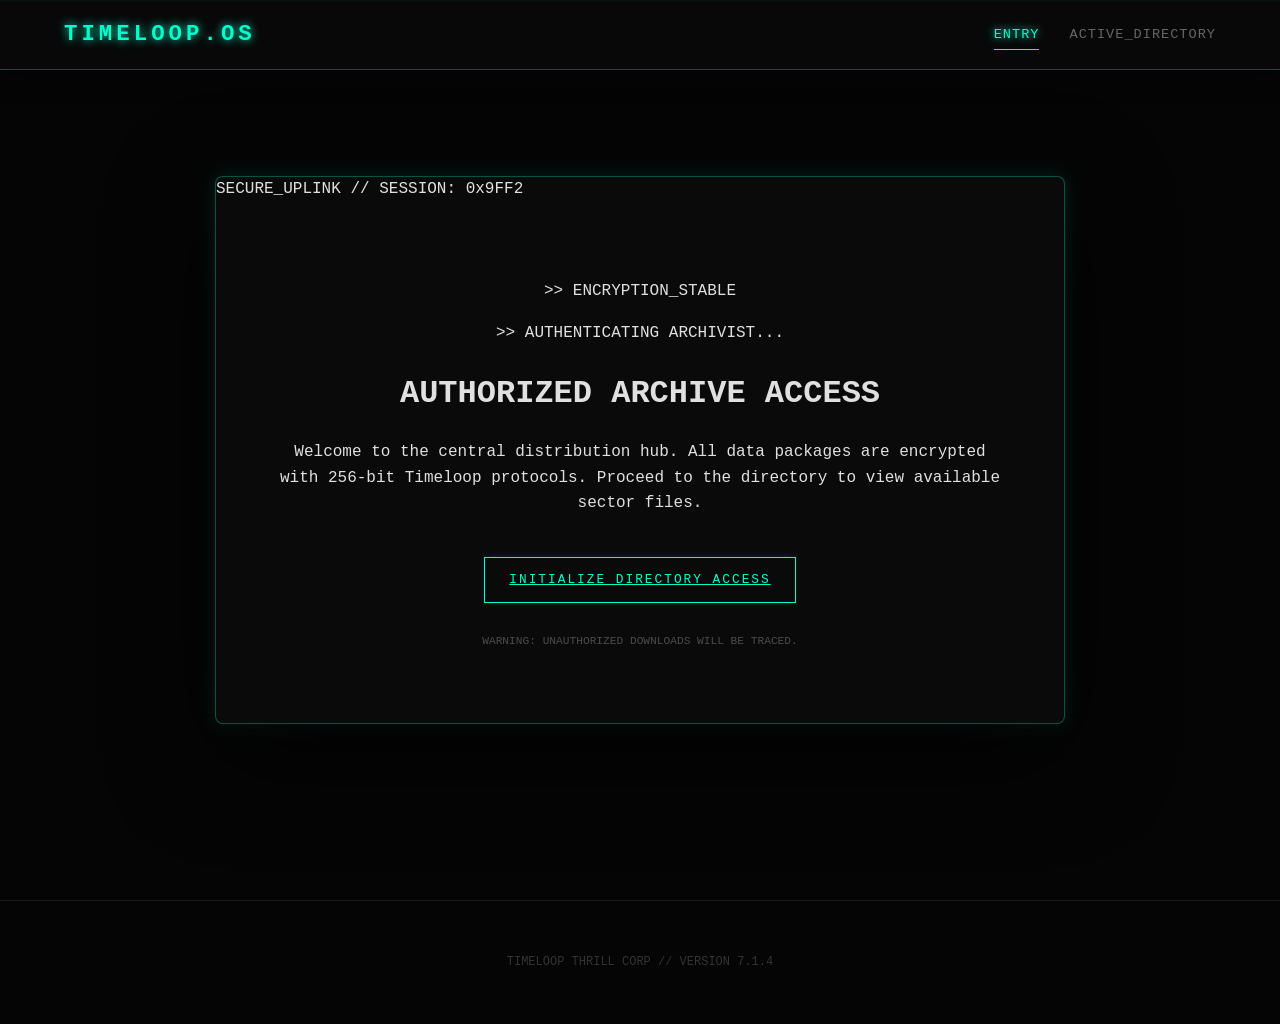
==== index.html @ edef957b "Update index.html" ====
<!DOCTYPE html>
<html lang="en">
<head>
  <meta charset="UTF-8">
  <meta name="viewport" content="width=device-width, initial-scale=1.0">
  <title>TIMELOOP // OS_INIT</title>
  <link rel="stylesheet" href="style.css">
  <link rel="icon" type="image/png" href="favicon.png">
</head>
<body>

  <header class="sys-header">
    <div class="sys-logo">TIMELOOP.OS</div>
    <nav class="sys-nav">
      <a href="index.html" class="nav-link active">Entry</a>
      <a href="store.html" class="nav-link">Active_Directory</a>
    </nav>
  </header>

  <main class="os-container">
    <div class="os-terminal-window">
      <div class="os-term-header">
        <span class="os-term-dot red"></span>
        <span class="os-term-dot yellow"></span>
        <span class="os-term-dot green"></span>
        <span class="os-term-title">SECURE_UPLINK // SESSION: 0x9FF2</span>
      </div>
      <div class="os-term-body">
        <p class="term-log green">>> ENCRYPTION_STABLE</p>
        <p class="term-log">>> AUTHENTICATING ARCHIVIST...</p>
        
        <h1 class="term-main-title">AUTHORIZED ARCHIVE ACCESS</h1>
        <p class="term-desc">Welcome to the central distribution hub. All data packages are encrypted with 256-bit Timeloop protocols. Proceed to the directory to view available sector files.</p>
        
        <div class="term-action-area">
          <a href="store.html" class="sys-btn">Initialize Directory Access</a>
        </div>
        
        <p class="term-log" style="margin-top: 30px; opacity: 0.3; font-size: 0.7rem;">
            WARNING: UNAUTHORIZED DOWNLOADS WILL BE TRACED.
        </p>
      </div>
    </div>
  </main>

  <footer class="sys-footer">
    <p>TIMELOOP THRILL CORP // VERSION 7.1.4</p>
  </footer>

</body>
</html>
---- style.css ----
/* =========================================
   TIMELOOP THRILL OS - GLOBAL DESIGN SYSTEM
   ========================================= */

:root {
  /* System Colors */
  --neon-cyan: #00ffcc;
  --cyan-dim: rgba(0, 255, 204, 0.3);
  --cyan-glow: rgba(0, 255, 204, 0.15);
  
  /* Interface Colors */
  --bg-dark: #050505;
  --bg-panel: #0a0a0a;
  --bg-hex: url('[data-uri]');

  /* Typography */
  --font-stack: 'SF Mono', 'Fira Code', 'Courier New', monospace;
  --text-main: #e0e0e0;
  --text-muted: #666;

  /* UI Animation */
  --ease: cubic-bezier(0.23, 1, 0.32, 1);
  --transition: all 0.4s var(--ease);
}

/* Base Terminal Overrides */
*, *::before, *::after { box-sizing: border-box; }
html { scroll-behavior: smooth; font-size: 16px; }

body {
  background-color: var(--bg-dark);
  background-image: var(--bg-hex);
  color: var(--text-main);
  font-family: var(--font-stack);
  margin: 0;
  padding: 0;
  line-height: 1.6;
  overflow-x: hidden;
  -webkit-font-smoothing: antialiased;
}

/* Global Animations */
@keyframes flicker {
  0% { opacity: 0.95; }
  50% { opacity: 1; }
  100% { opacity: 0.98; }
}

@keyframes scanline {
  0% { transform: translateY(0); }
  100% { transform: translateY(100vh); }
}

/* Main Terminal Scanline Overlay */
body::after {
  content: "";
  position: fixed;
  top: 0; left: 0; width: 100%; height: 2px;
  background: rgba(0, 255, 204, 0.03);
  animation: scanline 8s linear infinite;
  pointer-events: none;
  z-index: 1000;
}

/* System Header (Global Nav) */
.sys-header {
  position: fixed;
  top: 0; width: 100%; height: 70px;
  background: rgba(10, 10, 10, 0.85);
  backdrop-filter: blur(10px); /* Glassmorphism */
  border-bottom: 1px solid var(--cyan-dim);
  display: flex; align-items: center; justify-content: space-between;
  padding: 0 5%;
  z-index: 100;
  box-shadow: 0 5px 20px rgba(0,0,0,0.5);
}

.sys-logo {
  font-size: 1.4rem;
  font-weight: bold;
  letter-spacing: 4px;
  color: var(--neon-cyan);
  text-shadow: 0 0 10px var(--neon-cyan);
  text-transform: uppercase;
}

.sys-nav {
  display: flex; gap: 30px;
}

.nav-link {
  text-decoration: none;
  color: var(--text-muted);
  font-size: 0.85rem;
  text-transform: uppercase;
  transition: var(--transition);
  position: relative;
  letter-spacing: 1px;
}

.nav-link:hover, .nav-link.active {
  color: var(--neon-cyan);
  text-shadow: 0 0 8px var(--neon-cyan);
}

.nav-link.active::after {
  content: ""; position: absolute;
  bottom: -5px; left: 0; width: 100%; height: 1px;
  background: var(--neon-cyan);
}

/* UI Elements & Controls */
.sys-btn {
  background: transparent;
  border: 1px solid var(--neon-cyan);
  color: var(--neon-cyan);
  padding: 12px 24px;
  font-family: var(--font-stack);
  text-transform: uppercase;
  font-size: 0.8rem;
  letter-spacing: 2px;
  cursor: pointer;
  transition: var(--transition);
  box-shadow: 0 0 5px var(--cyan-glow);
}

.sys-btn:hover {
  background: var(--neon-cyan);
  color: #000;
  box-shadow: 0 0 20px var(--neon-cyan);
}

/* Footer (System Status) */
.sys-footer {
  width: 100%;
  padding: 40px 5%;
  text-align: center;
  border-top: 1px solid #1a1a1a;
  color: #333;
  font-size: 0.75rem;
  margin-top: auto;
}
/* Center the Terminal on the Landing Page */
.os-container {
    display: flex;
    align-items: center;      /* Vertical Center */
    justify-content: center;   /* Horizontal Center */
    min-height: 100vh;        /* Full viewport height */
    padding: 20px;
    box-sizing: border-box;
}

/* Ensure the terminal window doesn't look too stretched */
.os-terminal-window {
    width: 100%;
    max-width: 850px;         /* Perfect "readable" width */
    margin: 0 auto;           /* Safety center */
    background: var(--bg-panel);
    border: 1px solid var(--cyan-dim);
    border-radius: 8px;
    overflow: hidden;
    box-shadow: 0 30px 100px rgba(0,0,0,0.8), 0 0 20px var(--cyan-glow);
    animation: flicker 0.15s infinite ease-out alternate;
}

/* Adjust the internal padding for a "Premium" feel */
.os-term-body {
    padding: 60px;            /* More breathing room inside the window */
    text-align: center;       /* Centers the text inside the terminal */
}

.term-action-area {
    margin-top: 40px;
    display: flex;
    justify-content: center;
}
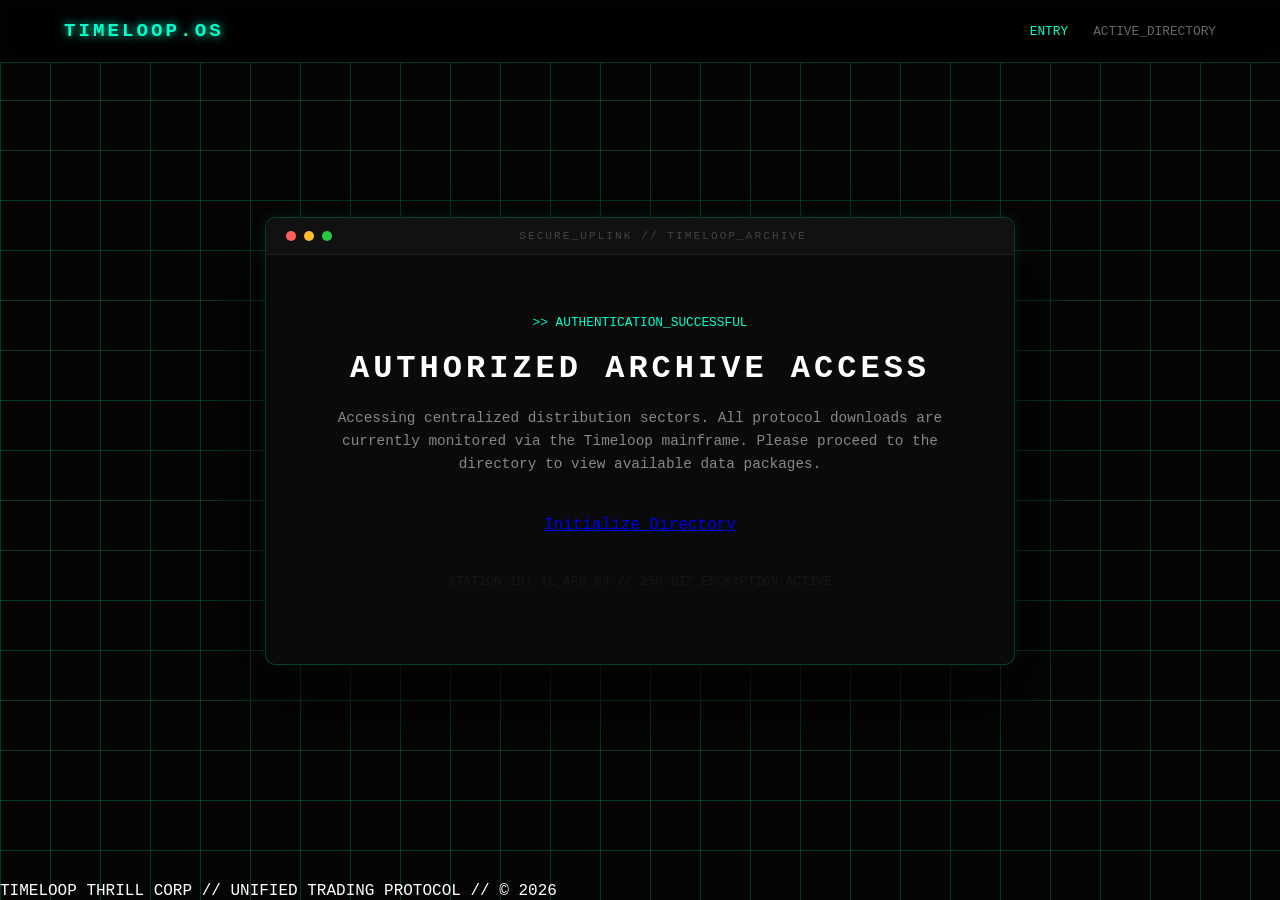
==== commit 463022dc: "Update index.html" ====
--- a/index.html
+++ b/index.html
@@ -1,51 +1,60 @@
 <!DOCTYPE html>
 <html lang="en">
 <head>
-  <meta charset="UTF-8">
-  <meta name="viewport" content="width=device-width, initial-scale=1.0">
-  <title>TIMELOOP // OS_INIT</title>
-  <link rel="stylesheet" href="style.css">
-  <link rel="icon" type="image/png" href="favicon.png">
+    <meta charset="UTF-8">
+    <meta name="viewport" content="width=device-width, initial-scale=1.0">
+    <title>TIMELOOP // OS_INIT</title>
+    <link rel="stylesheet" href="style.css">
+    <link rel="icon" type="image/png" href="favicon.png">
 </head>
 <body>
 
-  <header class="sys-header">
-    <div class="sys-logo">TIMELOOP.OS</div>
-    <nav class="sys-nav">
-      <a href="index.html" class="nav-link active">Entry</a>
-      <a href="store.html" class="nav-link">Active_Directory</a>
-    </nav>
-  </header>
+    <header class="sys-header">
+        <div class="sys-logo">TIMELOOP.OS</div>
+        <nav class="sys-nav">
+            <a href="index.html" class="nav-link active">Entry</a>
+            <a href="store.html" class="nav-link">Active_Directory</a>
+        </nav>
+    </header>
 
-  <main class="os-container">
-    <div class="os-terminal-window">
-      <div class="os-term-header">
-        <span class="os-term-dot red"></span>
-        <span class="os-term-dot yellow"></span>
-        <span class="os-term-dot green"></span>
-        <span class="os-term-title">SECURE_UPLINK // SESSION: 0x9FF2</span>
-      </div>
-      <div class="os-term-body">
-        <p class="term-log green">>> ENCRYPTION_STABLE</p>
-        <p class="term-log">>> AUTHENTICATING ARCHIVIST...</p>
-        
-        <h1 class="term-main-title">AUTHORIZED ARCHIVE ACCESS</h1>
-        <p class="term-desc">Welcome to the central distribution hub. All data packages are encrypted with 256-bit Timeloop protocols. Proceed to the directory to view available sector files.</p>
-        
-        <div class="term-action-area">
-          <a href="store.html" class="sys-btn">Initialize Directory Access</a>
+    <main class="os-container">
+        <div class="os-terminal-window">
+            
+            <div class="os-term-header">
+                <div class="dots">
+                    <div class="dot red"></div>
+                    <div class="dot yellow"></div>
+                    <div class="dot green"></div>
+                </div>
+                <div class="os-term-title">SECURE_UPLINK // TIMELOOP_ARCHIVE</div>
+            </div>
+
+            <div class="os-term-body">
+                <p class="term-log cyan">>> AUTHENTICATION_SUCCESSFUL</p>
+                
+                <h1 class="term-main-title">AUTHORIZED ARCHIVE ACCESS</h1>
+                
+                <p class="term-desc">
+                    Accessing centralized distribution sectors. All protocol downloads 
+                    are currently monitored via the Timeloop mainframe. 
+                    Please proceed to the directory to view available data packages.
+                </p>
+
+                <div class="term-action-area">
+                    <a href="store.html" class="sys-btn">Initialize Directory</a>
+                </div>
+
+                <p class="term-log" style="margin-top: 40px; opacity: 0.2;">
+                    STATION_ID: TL_ARC_09 // 256-BIT_ENCRYPTION_ACTIVE
+                </p>
+            </div>
+
         </div>
-        
-        <p class="term-log" style="margin-top: 30px; opacity: 0.3; font-size: 0.7rem;">
-            WARNING: UNAUTHORIZED DOWNLOADS WILL BE TRACED.
-        </p>
-      </div>
-    </div>
-  </main>
+    </main>
 
-  <footer class="sys-footer">
-    <p>TIMELOOP THRILL CORP // VERSION 7.1.4</p>
-  </footer>
+    <footer class="sys-footer">
+        TIMELOOP THRILL CORP // UNIFIED TRADING PROTOCOL // © 2026
+    </footer>
 
 </body>
 </html>
--- a/style.css
+++ b/style.css
@@ -1,176 +1,156 @@
 /* =========================================
-   TIMELOOP THRILL OS - GLOBAL DESIGN SYSTEM
+   TIMELOOP THRILL - SYSTEM CORE CSS
    ========================================= */
 
 :root {
-  /* System Colors */
-  --neon-cyan: #00ffcc;
-  --cyan-dim: rgba(0, 255, 204, 0.3);
-  --cyan-glow: rgba(0, 255, 204, 0.15);
-  
-  /* Interface Colors */
-  --bg-dark: #050505;
-  --bg-panel: #0a0a0a;
-  --bg-hex: url('[data-uri]');
-
-  /* Typography */
-  --font-stack: 'SF Mono', 'Fira Code', 'Courier New', monospace;
-  --text-main: #e0e0e0;
-  --text-muted: #666;
-
-  /* UI Animation */
-  --ease: cubic-bezier(0.23, 1, 0.32, 1);
-  --transition: all 0.4s var(--ease);
+    --neon-cyan: #00ffcc;
+    --cyan-dim: rgba(0, 255, 204, 0.2);
+    --bg-dark: #050505;
+    --bg-panel: #0a0a0a;
+    --font-main: 'SF Mono', 'Fira Code', 'Courier New', monospace;
+    --transition: all 0.3s ease;
 }
 
-/* Base Terminal Overrides */
-*, *::before, *::after { box-sizing: border-box; }
-html { scroll-behavior: smooth; font-size: 16px; }
+* {
+    box-sizing: border-box;
+    margin: 0;
+    padding: 0;
+}
 
 body {
-  background-color: var(--bg-dark);
-  background-image: var(--bg-hex);
-  color: var(--text-main);
-  font-family: var(--font-stack);
-  margin: 0;
-  padding: 0;
-  line-height: 1.6;
-  overflow-x: hidden;
-  -webkit-font-smoothing: antialiased;
+    background-color: var(--bg-dark);
+    /* Subtle Grid Background */
+    background-image: 
+        linear-gradient(var(--cyan-dim) 1px, transparent 1px),
+        linear-gradient(90deg, var(--cyan-dim) 1px, transparent 1px);
+    background-size: 50px 50px;
+    color: #ffffff;
+    font-family: var(--font-main);
+    min-height: 100vh;
+    display: flex;
+    flex-direction: column;
+    overflow-x: hidden;
 }
 
-/* Global Animations */
-@keyframes flicker {
-  0% { opacity: 0.95; }
-  50% { opacity: 1; }
-  100% { opacity: 0.98; }
-}
-
-@keyframes scanline {
-  0% { transform: translateY(0); }
-  100% { transform: translateY(100vh); }
-}
-
-/* Main Terminal Scanline Overlay */
-body::after {
-  content: "";
-  position: fixed;
-  top: 0; left: 0; width: 100%; height: 2px;
-  background: rgba(0, 255, 204, 0.03);
-  animation: scanline 8s linear infinite;
-  pointer-events: none;
-  z-index: 1000;
-}
-
-/* System Header (Global Nav) */
+/* --- HEADER --- */
 .sys-header {
-  position: fixed;
-  top: 0; width: 100%; height: 70px;
-  background: rgba(10, 10, 10, 0.85);
-  backdrop-filter: blur(10px); /* Glassmorphism */
-  border-bottom: 1px solid var(--cyan-dim);
-  display: flex; align-items: center; justify-content: space-between;
-  padding: 0 5%;
-  z-index: 100;
-  box-shadow: 0 5px 20px rgba(0,0,0,0.5);
+    width: 100%;
+    padding: 20px 5%;
+    display: flex;
+    justify-content: space-between;
+    align-items: center;
+    background: rgba(0, 0, 0, 0.8);
+    backdrop-filter: blur(10px);
+    border-bottom: 1px solid var(--cyan-dim);
+    position: fixed;
+    top: 0;
+    z-index: 100;
 }
 
 .sys-logo {
-  font-size: 1.4rem;
-  font-weight: bold;
-  letter-spacing: 4px;
-  color: var(--neon-cyan);
-  text-shadow: 0 0 10px var(--neon-cyan);
-  text-transform: uppercase;
+    font-size: 1.2rem;
+    font-weight: bold;
+    letter-spacing: 3px;
+    color: var(--neon-cyan);
+    text-shadow: 0 0 10px var(--neon-cyan);
 }
 
 .sys-nav {
-  display: flex; gap: 30px;
+    display: flex;
+    gap: 25px;
 }
 
 .nav-link {
-  text-decoration: none;
-  color: var(--text-muted);
-  font-size: 0.85rem;
-  text-transform: uppercase;
-  transition: var(--transition);
-  position: relative;
-  letter-spacing: 1px;
+    text-decoration: none;
+    color: #666;
+    font-size: 0.8rem;
+    text-transform: uppercase;
+    transition: var(--transition);
 }
 
 .nav-link:hover, .nav-link.active {
-  color: var(--neon-cyan);
-  text-shadow: 0 0 8px var(--neon-cyan);
+    color: var(--neon-cyan);
 }
 
-.nav-link.active::after {
-  content: ""; position: absolute;
-  bottom: -5px; left: 0; width: 100%; height: 1px;
-  background: var(--neon-cyan);
+/* --- THE CENTERING ENGINE --- */
+.os-container {
+    flex: 1; /* Spans the space between header and footer */
+    display: flex;
+    align-items: center;      /* Vertically Center */
+    justify-content: center;   /* Horizontally Center */
+    padding: 100px 20px;       /* Padding to avoid header/footer overlap */
 }
 
-/* UI Elements & Controls */
-.sys-btn {
-  background: transparent;
-  border: 1px solid var(--neon-cyan);
-  color: var(--neon-cyan);
-  padding: 12px 24px;
-  font-family: var(--font-stack);
-  text-transform: uppercase;
-  font-size: 0.8rem;
-  letter-spacing: 2px;
-  cursor: pointer;
-  transition: var(--transition);
-  box-shadow: 0 0 5px var(--cyan-glow);
+/* --- TERMINAL WINDOW --- */
+.os-terminal-window {
+    width: 100%;
+    max-width: 750px;
+    background: var(--bg-panel);
+    border: 1px solid var(--cyan-dim);
+    border-radius: 10px;
+    overflow: hidden;
+    box-shadow: 0 30px 80px rgba(0, 0, 0, 0.9), 0 0 15px rgba(0, 255, 204, 0.1);
+    text-align: center; /* Centers all text content */
 }
 
-.sys-btn:hover {
-  background: var(--neon-cyan);
-  color: #000;
-  box-shadow: 0 0 20px var(--neon-cyan);
+.os-term-header {
+    background: #111;
+    padding: 12px 20px;
+    display: flex;
+    align-items: center;
+    border-bottom: 1px solid #222;
 }
 
-/* Footer (System Status) */
-.sys-footer {
-  width: 100%;
-  padding: 40px 5%;
-  text-align: center;
-  border-top: 1px solid #1a1a1a;
-  color: #333;
-  font-size: 0.75rem;
-  margin-top: auto;
-}
-/* Center the Terminal on the Landing Page */
-.os-container {
+.dots {
     display: flex;
-    align-items: center;      /* Vertical Center */
-    justify-content: center;   /* Horizontal Center */
-    min-height: 100vh;        /* Full viewport height */
-    padding: 20px;
-    box-sizing: border-box;
+    gap: 8px;
 }
 
-/* Ensure the terminal window doesn't look too stretched */
-.os-terminal-window {
-    width: 100%;
-    max-width: 850px;         /* Perfect "readable" width */
-    margin: 0 auto;           /* Safety center */
-    background: var(--bg-panel);
-    border: 1px solid var(--cyan-dim);
-    border-radius: 8px;
-    overflow: hidden;
-    box-shadow: 0 30px 100px rgba(0,0,0,0.8), 0 0 20px var(--cyan-glow);
-    animation: flicker 0.15s infinite ease-out alternate;
+.dot {
+    width: 10px;
+    height: 10px;
+    border-radius: 50%;
 }
 
-/* Adjust the internal padding for a "Premium" feel */
-.os-term-body {
-    padding: 60px;            /* More breathing room inside the window */
-    text-align: center;       /* Centers the text inside the terminal */
+.red { background: #ff5f57; }
+.yellow { background: #febc2e; }
+.green { background: #28c840; }
+
+.os-term-title {
+    flex: 1;
+    font-size: 0.7rem;
+    color: #444;
+    text-transform: uppercase;
+    letter-spacing: 2px;
 }
 
-.term-action-area {
-    margin-top: 40px;
-    display: flex;
-    justify-content: center;
+.os-term-body {
+    padding: 60px 40px;
 }
+
+.term-log {
+    font-size: 0.8rem;
+    color: #444;
+    margin-bottom: 15px;
+}
+
+.term-log.cyan {
+    color: var(--neon-cyan);
+}
+
+.term-main-title {
+    font-size: 2rem;
+    letter-spacing: 4px;
+    margin: 20px 0;
+    text-transform: uppercase;
+}
+
+.term-desc {
+    color: #888;
+    line-height: 1.6;
+    margin-bottom: 40px;
+    font-size: 0.9rem;
+}
+
+/* --- ACTION BUTTON --- */
+.sys-btn
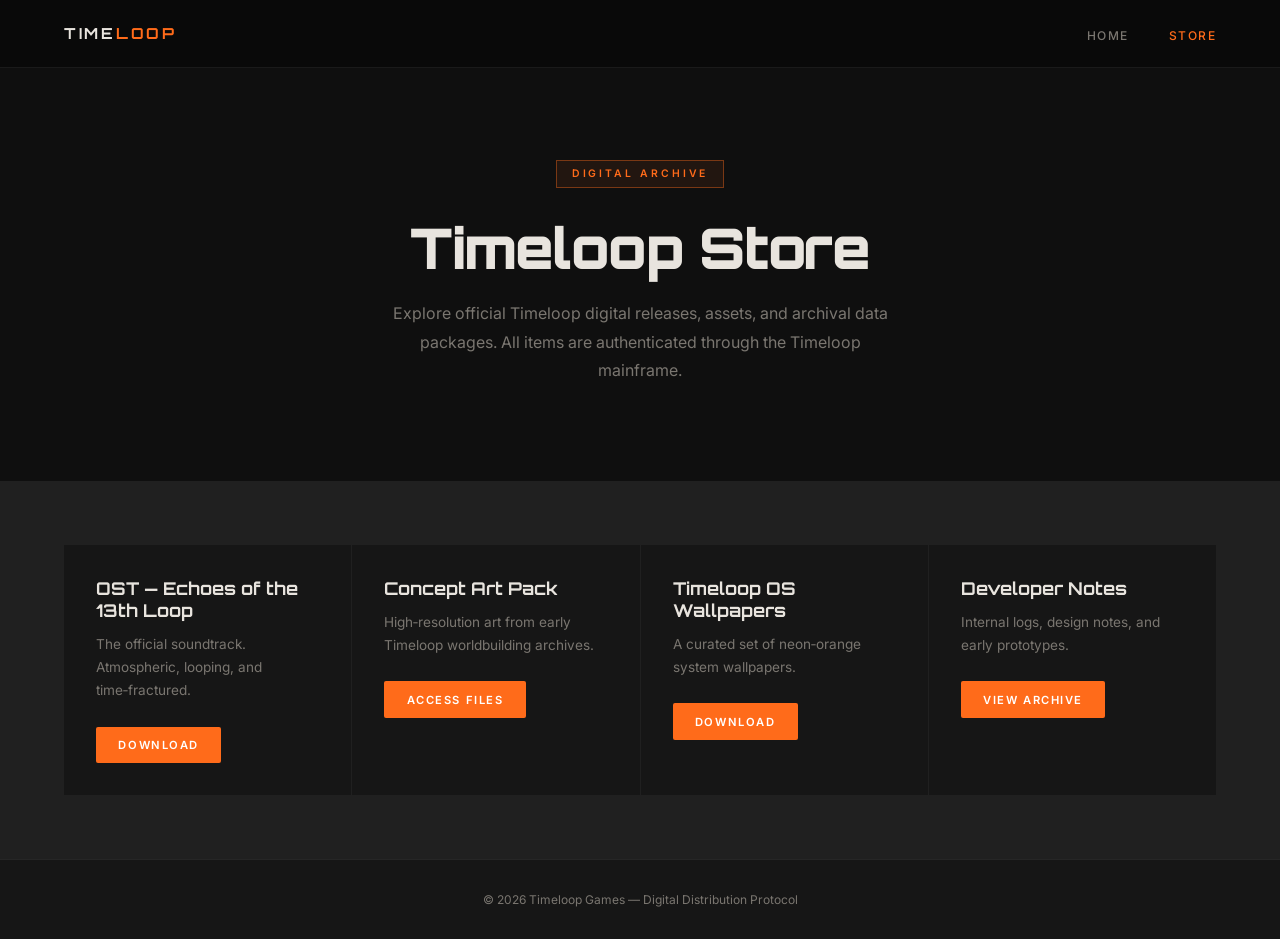
==== commit b7b2a9d1: "Update index.html" ====
--- a/index.html
+++ b/index.html
@@ -1,60 +1,186 @@
 <!DOCTYPE html>
 <html lang="en">
 <head>
-    <meta charset="UTF-8">
-    <meta name="viewport" content="width=device-width, initial-scale=1.0">
-    <title>TIMELOOP // OS_INIT</title>
-    <link rel="stylesheet" href="style.css">
-    <link rel="icon" type="image/png" href="favicon.png">
+<meta charset="UTF-8">
+<meta name="viewport" content="width=device-width, initial-scale=1.0">
+<title>Timeloop Store | Digital Archive</title>
+
+<link rel="preconnect" href="https://fonts.googleapis.com">
+<link href="https://fonts.googleapis.com/css2?family=Orbitron:wght@400;700;900&family=Inter:wght@300;400;500;600&display=swap" rel="stylesheet">
+
+<style>
+  *, *::before, *::after { margin: 0; padding: 0; box-sizing: border-box; }
+
+  :root {
+    --bg: #0F0F0F;
+    --bg-2: #161616;
+    --bg-3: #1E1E1E;
+    --border: rgba(255,255,255,0.07);
+    --text: #E8E4DE;
+    --muted: #7A7670;
+    --orange: #FF6B1A;
+    --orange-g: rgba(255,107,26,0.08);
+  }
+
+  body {
+    font-family: 'Inter', sans-serif;
+    background: var(--bg);
+    color: var(--text);
+    overflow-x: hidden;
+  }
+
+  /* NAV */
+  nav {
+    position: fixed; top: 0; left: 0; right: 0;
+    height: 68px; padding: 0 4rem;
+    display: flex; align-items: center; justify-content: space-between;
+    background: rgba(10,10,10,0.88); backdrop-filter: blur(16px);
+    border-bottom: 1px solid var(--border);
+    z-index: 100;
+  }
+  .nav-logo {
+    font-family: 'Orbitron', sans-serif;
+    font-size: 0.95rem; font-weight: 700;
+    letter-spacing: 0.18em; text-decoration: none;
+    color: var(--text);
+  }
+  .nav-logo span { color: var(--orange); }
+  .nav-links { display: flex; gap: 2.5rem; list-style: none; }
+  .nav-links a {
+    font-size: 0.75rem; font-weight: 500;
+    letter-spacing: 0.12em; text-transform: uppercase;
+    color: var(--muted); text-decoration: none;
+    transition: color 0.2s;
+  }
+  .nav-links a:hover, .nav-links a.active { color: var(--orange); }
+
+  /* HEADER SECTION */
+  .store-hero {
+    padding: 10rem 4rem 6rem;
+    background: var(--bg);
+    text-align: center;
+  }
+  .store-eyebrow {
+    font-size: 0.65rem; font-weight: 600;
+    letter-spacing: 0.28em; text-transform: uppercase;
+    color: var(--orange);
+    display: inline-block;
+    padding: 0.4rem 0.9rem;
+    border: 1px solid rgba(255,107,26,0.4);
+    background: var(--orange-g);
+    margin-bottom: 1.5rem;
+  }
+  .store-title {
+    font-family: 'Orbitron', sans-serif;
+    font-size: clamp(2.2rem, 5vw, 3.5rem);
+    font-weight: 900;
+    letter-spacing: -0.02em;
+    margin-bottom: 1rem;
+  }
+  .store-sub {
+    font-size: 1rem; color: var(--muted);
+    max-width: 520px; margin: 0 auto;
+    line-height: 1.8;
+  }
+
+  /* STORE GRID */
+  .store-grid {
+    padding: 4rem;
+    display: grid;
+    grid-template-columns: repeat(auto-fit, minmax(260px, 1fr));
+    gap: 1px;
+    background: var(--border);
+  }
+  .store-item {
+    background: var(--bg-2);
+    padding: 2rem;
+    transition: background 0.25s;
+  }
+  .store-item:hover { background: var(--bg-3); }
+  .item-title {
+    font-family: 'Orbitron', sans-serif;
+    font-size: 1.1rem; font-weight: 700;
+    margin-bottom: 0.75rem;
+  }
+  .item-desc {
+    font-size: 0.85rem; color: var(--muted);
+    line-height: 1.7; margin-bottom: 1.5rem;
+  }
+  .item-btn {
+    display: inline-block;
+    padding: 0.7rem 1.4rem;
+    background: var(--orange);
+    color: #fff; text-decoration: none;
+    font-size: 0.7rem; font-weight: 600;
+    letter-spacing: 0.14em; text-transform: uppercase;
+    border-radius: 2px;
+    transition: background 0.2s;
+  }
+  .item-btn:hover { background: #D95710; }
+
+  /* FOOTER */
+  footer {
+    padding: 2rem 4rem;
+    text-align: center;
+    border-top: 1px solid var(--border);
+    background: var(--bg-2);
+    font-size: 0.75rem;
+    color: var(--muted);
+  }
+
+</style>
 </head>
+
 <body>
 
-    <header class="sys-header">
-        <div class="sys-logo">TIMELOOP.OS</div>
-        <nav class="sys-nav">
-            <a href="index.html" class="nav-link active">Entry</a>
-            <a href="store.html" class="nav-link">Active_Directory</a>
-        </nav>
-    </header>
+<nav>
+  <a href="index.html" class="nav-logo">TIME<span>LOOP</span></a>
+  <ul class="nav-links">
+    <li><a href="index.html">Home</a></li>
+    <li><a href="store.html" class="active">Store</a></li>
+  </ul>
+</nav>
 
-    <main class="os-container">
-        <div class="os-terminal-window">
-            
-            <div class="os-term-header">
-                <div class="dots">
-                    <div class="dot red"></div>
-                    <div class="dot yellow"></div>
-                    <div class="dot green"></div>
-                </div>
-                <div class="os-term-title">SECURE_UPLINK // TIMELOOP_ARCHIVE</div>
-            </div>
+<section class="store-hero">
+  <div class="store-eyebrow">Digital Archive</div>
+  <h1 class="store-title">Timeloop Store</h1>
+  <p class="store-sub">
+    Explore official Timeloop digital releases, assets, and archival data packages.
+    All items are authenticated through the Timeloop mainframe.
+  </p>
+</section>
 
-            <div class="os-term-body">
-                <p class="term-log cyan">>> AUTHENTICATION_SUCCESSFUL</p>
-                
-                <h1 class="term-main-title">AUTHORIZED ARCHIVE ACCESS</h1>
-                
-                <p class="term-desc">
-                    Accessing centralized distribution sectors. All protocol downloads 
-                    are currently monitored via the Timeloop mainframe. 
-                    Please proceed to the directory to view available data packages.
-                </p>
+<section class="store-grid">
 
-                <div class="term-action-area">
-                    <a href="store.html" class="sys-btn">Initialize Directory</a>
-                </div>
+  <div class="store-item">
+    <div class="item-title">OST — Echoes of the 13th Loop</div>
+    <p class="item-desc">The official soundtrack. Atmospheric, looping, and time‑fractured.</p>
+    <a href="#" class="item-btn">Download</a>
+  </div>
 
-                <p class="term-log" style="margin-top: 40px; opacity: 0.2;">
-                    STATION_ID: TL_ARC_09 // 256-BIT_ENCRYPTION_ACTIVE
-                </p>
-            </div>
+  <div class="store-item">
+    <div class="item-title">Concept Art Pack</div>
+    <p class="item-desc">High‑resolution art from early Timeloop worldbuilding archives.</p>
+    <a href="#" class="item-btn">Access Files</a>
+  </div>
 
-        </div>
-    </main>
+  <div class="store-item">
+    <div class="item-title">Timeloop OS Wallpapers</div>
+    <p class="item-desc">A curated set of neon‑orange system wallpapers.</p>
+    <a href="#" class="item-btn">Download</a>
+  </div>
 
-    <footer class="sys-footer">
-        TIMELOOP THRILL CORP // UNIFIED TRADING PROTOCOL // © 2026
-    </footer>
+  <div class="store-item">
+    <div class="item-title">Developer Notes</div>
+    <p class="item-desc">Internal logs, design notes, and early prototypes.</p>
+    <a href="#" class="item-btn">View Archive</a>
+  </div>
+
+</section>
+
+<footer>
+  © 2026 Timeloop Games — Digital Distribution Protocol
+</footer>
 
 </body>
 </html>
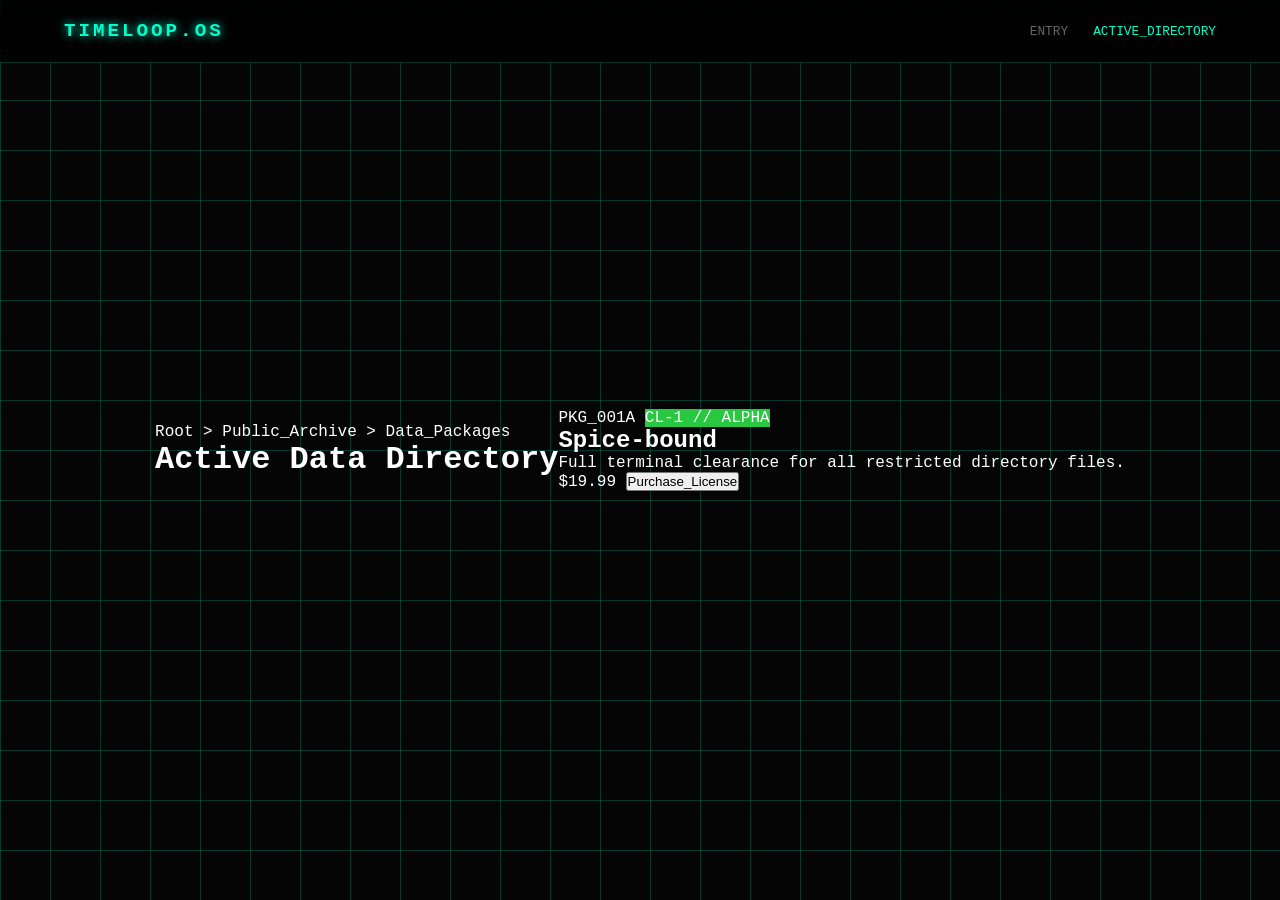
==== commit 851529b5: "Update index.html" ====
--- a/index.html
+++ b/index.html
@@ -1,186 +1,45 @@
 <!DOCTYPE html>
 <html lang="en">
 <head>
-<meta charset="UTF-8">
-<meta name="viewport" content="width=device-width, initial-scale=1.0">
-<title>Timeloop Store | Digital Archive</title>
-
-<link rel="preconnect" href="https://fonts.googleapis.com">
-<link href="https://fonts.googleapis.com/css2?family=Orbitron:wght@400;700;900&family=Inter:wght@300;400;500;600&display=swap" rel="stylesheet">
-
-<style>
-  *, *::before, *::after { margin: 0; padding: 0; box-sizing: border-box; }
-
-  :root {
-    --bg: #0F0F0F;
-    --bg-2: #161616;
-    --bg-3: #1E1E1E;
-    --border: rgba(255,255,255,0.07);
-    --text: #E8E4DE;
-    --muted: #7A7670;
-    --orange: #FF6B1A;
-    --orange-g: rgba(255,107,26,0.08);
-  }
-
-  body {
-    font-family: 'Inter', sans-serif;
-    background: var(--bg);
-    color: var(--text);
-    overflow-x: hidden;
-  }
-
-  /* NAV */
-  nav {
-    position: fixed; top: 0; left: 0; right: 0;
-    height: 68px; padding: 0 4rem;
-    display: flex; align-items: center; justify-content: space-between;
-    background: rgba(10,10,10,0.88); backdrop-filter: blur(16px);
-    border-bottom: 1px solid var(--border);
-    z-index: 100;
-  }
-  .nav-logo {
-    font-family: 'Orbitron', sans-serif;
-    font-size: 0.95rem; font-weight: 700;
-    letter-spacing: 0.18em; text-decoration: none;
-    color: var(--text);
-  }
-  .nav-logo span { color: var(--orange); }
-  .nav-links { display: flex; gap: 2.5rem; list-style: none; }
-  .nav-links a {
-    font-size: 0.75rem; font-weight: 500;
-    letter-spacing: 0.12em; text-transform: uppercase;
-    color: var(--muted); text-decoration: none;
-    transition: color 0.2s;
-  }
-  .nav-links a:hover, .nav-links a.active { color: var(--orange); }
-
-  /* HEADER SECTION */
-  .store-hero {
-    padding: 10rem 4rem 6rem;
-    background: var(--bg);
-    text-align: center;
-  }
-  .store-eyebrow {
-    font-size: 0.65rem; font-weight: 600;
-    letter-spacing: 0.28em; text-transform: uppercase;
-    color: var(--orange);
-    display: inline-block;
-    padding: 0.4rem 0.9rem;
-    border: 1px solid rgba(255,107,26,0.4);
-    background: var(--orange-g);
-    margin-bottom: 1.5rem;
-  }
-  .store-title {
-    font-family: 'Orbitron', sans-serif;
-    font-size: clamp(2.2rem, 5vw, 3.5rem);
-    font-weight: 900;
-    letter-spacing: -0.02em;
-    margin-bottom: 1rem;
-  }
-  .store-sub {
-    font-size: 1rem; color: var(--muted);
-    max-width: 520px; margin: 0 auto;
-    line-height: 1.8;
-  }
-
-  /* STORE GRID */
-  .store-grid {
-    padding: 4rem;
-    display: grid;
-    grid-template-columns: repeat(auto-fit, minmax(260px, 1fr));
-    gap: 1px;
-    background: var(--border);
-  }
-  .store-item {
-    background: var(--bg-2);
-    padding: 2rem;
-    transition: background 0.25s;
-  }
-  .store-item:hover { background: var(--bg-3); }
-  .item-title {
-    font-family: 'Orbitron', sans-serif;
-    font-size: 1.1rem; font-weight: 700;
-    margin-bottom: 0.75rem;
-  }
-  .item-desc {
-    font-size: 0.85rem; color: var(--muted);
-    line-height: 1.7; margin-bottom: 1.5rem;
-  }
-  .item-btn {
-    display: inline-block;
-    padding: 0.7rem 1.4rem;
-    background: var(--orange);
-    color: #fff; text-decoration: none;
-    font-size: 0.7rem; font-weight: 600;
-    letter-spacing: 0.14em; text-transform: uppercase;
-    border-radius: 2px;
-    transition: background 0.2s;
-  }
-  .item-btn:hover { background: #D95710; }
-
-  /* FOOTER */
-  footer {
-    padding: 2rem 4rem;
-    text-align: center;
-    border-top: 1px solid var(--border);
-    background: var(--bg-2);
-    font-size: 0.75rem;
-    color: var(--muted);
-  }
-
-</style>
+    <meta charset="UTF-8">
+    <meta name="viewport" content="width=device-width, initial-scale=1.0">
+    <title>TIMELOOP // ACTIVE_DIRECTORY</title>
+    <link rel="stylesheet" href="style.css">
+    <link rel="icon" type="image/png" href="favicon.png">
 </head>
-
 <body>
 
-<nav>
-  <a href="index.html" class="nav-logo">TIME<span>LOOP</span></a>
-  <ul class="nav-links">
-    <li><a href="index.html">Home</a></li>
-    <li><a href="store.html" class="active">Store</a></li>
-  </ul>
-</nav>
+    <header class="sys-header">
+        <div class="sys-logo">TIMELOOP.OS</div>
+        <nav class="sys-nav">
+            <a href="index.html" class="nav-link">Entry</a>
+            <a href="store.html" class="nav-link active">Active_Directory</a>
+        </nav>
+    </header>
 
-<section class="store-hero">
-  <div class="store-eyebrow">Digital Archive</div>
-  <h1 class="store-title">Timeloop Store</h1>
-  <p class="store-sub">
-    Explore official Timeloop digital releases, assets, and archival data packages.
-    All items are authenticated through the Timeloop mainframe.
-  </p>
-</section>
+    <main class="os-container store-view">
+        <header class="store-dir-header">
+            <p class="dir-path">Root > Public_Archive > Data_Packages</p>
+            <h1 class="dir-title">Active Data Directory</h1>
+        </header>
 
-<section class="store-grid">
-
-  <div class="store-item">
-    <div class="item-title">OST — Echoes of the 13th Loop</div>
-    <p class="item-desc">The official soundtrack. Atmospheric, looping, and time‑fractured.</p>
-    <a href="#" class="item-btn">Download</a>
-  </div>
-
-  <div class="store-item">
-    <div class="item-title">Concept Art Pack</div>
-    <p class="item-desc">High‑resolution art from early Timeloop worldbuilding archives.</p>
-    <a href="#" class="item-btn">Access Files</a>
-  </div>
-
-  <div class="store-item">
-    <div class="item-title">Timeloop OS Wallpapers</div>
-    <p class="item-desc">A curated set of neon‑orange system wallpapers.</p>
-    <a href="#" class="item-btn">Download</a>
-  </div>
-
-  <div class="store-item">
-    <div class="item-title">Developer Notes</div>
-    <p class="item-desc">Internal logs, design notes, and early prototypes.</p>
-    <a href="#" class="item-btn">View Archive</a>
-  </div>
-
-</section>
-
-<footer>
-  © 2026 Timeloop Games — Digital Distribution Protocol
-</footer>
+        <div class="product-listing">
+            <article class="data-package">
+                <div class="pkg-header">
+                    <span class="pkg-id">PKG_001A</span>
+                    <span class="pkg-clearance green">CL-1 // ALPHA</span>
+                </div>
+                <div class="pkg-body">
+                    <h2 class="pkg-title">Spice-bound</h2>
+                    <p class="pkg-desc">Full terminal clearance for all restricted directory files.</p>
+                </div>
+                <div class="pkg-footer">
+                    <span class="pkg-price">$19.99</span>
+                    <button class="sys-btn">Purchase_License</button>
+                </div>
+            </article>
+        </div>
+    </main>
 
 </body>
 </html>
--- a/style.css
+++ b/style.css
@@ -0,0 +1,156 @@
+/* =========================================
+   TIMELOOP THRILL - SYSTEM CORE CSS
+   ========================================= */
+
+:root {
+    --neon-cyan: #00ffcc;
+    --cyan-dim: rgba(0, 255, 204, 0.2);
+    --bg-dark: #050505;
+    --bg-panel: #0a0a0a;
+    --font-main: 'SF Mono', 'Fira Code', 'Courier New', monospace;
+    --transition: all 0.3s ease;
+}
+
+* {
+    box-sizing: border-box;
+    margin: 0;
+    padding: 0;
+}
+
+body {
+    background-color: var(--bg-dark);
+    /* Subtle Grid Background */
+    background-image: 
+        linear-gradient(var(--cyan-dim) 1px, transparent 1px),
+        linear-gradient(90deg, var(--cyan-dim) 1px, transparent 1px);
+    background-size: 50px 50px;
+    color: #ffffff;
+    font-family: var(--font-main);
+    min-height: 100vh;
+    display: flex;
+    flex-direction: column;
+    overflow-x: hidden;
+}
+
+/* --- HEADER --- */
+.sys-header {
+    width: 100%;
+    padding: 20px 5%;
+    display: flex;
+    justify-content: space-between;
+    align-items: center;
+    background: rgba(0, 0, 0, 0.8);
+    backdrop-filter: blur(10px);
+    border-bottom: 1px solid var(--cyan-dim);
+    position: fixed;
+    top: 0;
+    z-index: 100;
+}
+
+.sys-logo {
+    font-size: 1.2rem;
+    font-weight: bold;
+    letter-spacing: 3px;
+    color: var(--neon-cyan);
+    text-shadow: 0 0 10px var(--neon-cyan);
+}
+
+.sys-nav {
+    display: flex;
+    gap: 25px;
+}
+
+.nav-link {
+    text-decoration: none;
+    color: #666;
+    font-size: 0.8rem;
+    text-transform: uppercase;
+    transition: var(--transition);
+}
+
+.nav-link:hover, .nav-link.active {
+    color: var(--neon-cyan);
+}
+
+/* --- THE CENTERING ENGINE --- */
+.os-container {
+    flex: 1; /* Spans the space between header and footer */
+    display: flex;
+    align-items: center;      /* Vertically Center */
+    justify-content: center;   /* Horizontally Center */
+    padding: 100px 20px;       /* Padding to avoid header/footer overlap */
+}
+
+/* --- TERMINAL WINDOW --- */
+.os-terminal-window {
+    width: 100%;
+    max-width: 750px;
+    background: var(--bg-panel);
+    border: 1px solid var(--cyan-dim);
+    border-radius: 10px;
+    overflow: hidden;
+    box-shadow: 0 30px 80px rgba(0, 0, 0, 0.9), 0 0 15px rgba(0, 255, 204, 0.1);
+    text-align: center; /* Centers all text content */
+}
+
+.os-term-header {
+    background: #111;
+    padding: 12px 20px;
+    display: flex;
+    align-items: center;
+    border-bottom: 1px solid #222;
+}
+
+.dots {
+    display: flex;
+    gap: 8px;
+}
+
+.dot {
+    width: 10px;
+    height: 10px;
+    border-radius: 50%;
+}
+
+.red { background: #ff5f57; }
+.yellow { background: #febc2e; }
+.green { background: #28c840; }
+
+.os-term-title {
+    flex: 1;
+    font-size: 0.7rem;
+    color: #444;
+    text-transform: uppercase;
+    letter-spacing: 2px;
+}
+
+.os-term-body {
+    padding: 60px 40px;
+}
+
+.term-log {
+    font-size: 0.8rem;
+    color: #444;
+    margin-bottom: 15px;
+}
+
+.term-log.cyan {
+    color: var(--neon-cyan);
+}
+
+.term-main-title {
+    font-size: 2rem;
+    letter-spacing: 4px;
+    margin: 20px 0;
+    text-transform: uppercase;
+}
+
+.term-desc {
+    color: #888;
+    line-height: 1.6;
+    margin-bottom: 40px;
+    font-size: 0.9rem;
+}
+
+/* --- ACTION BUTTON --- */
+.sys-btn
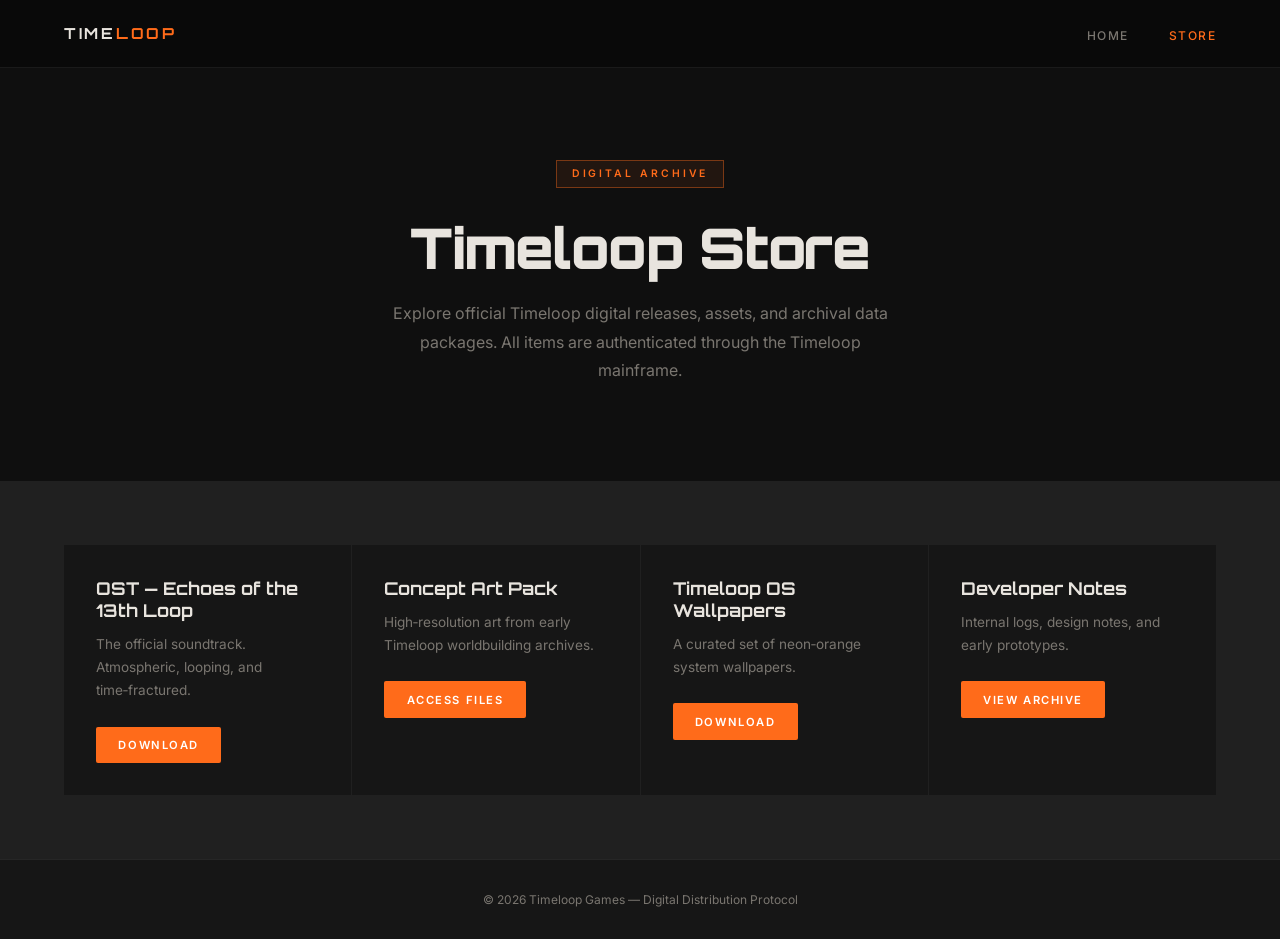
==== commit 93845f8e: "Update index.html" ====
--- a/index.html
+++ b/index.html
@@ -1,45 +1,186 @@
 <!DOCTYPE html>
 <html lang="en">
 <head>
-    <meta charset="UTF-8">
-    <meta name="viewport" content="width=device-width, initial-scale=1.0">
-    <title>TIMELOOP // ACTIVE_DIRECTORY</title>
-    <link rel="stylesheet" href="style.css">
-    <link rel="icon" type="image/png" href="favicon.png">
+<meta charset="UTF-8">
+<meta name="viewport" content="width=device-width, initial-scale=1.0">
+<title>Timeloop Store | Digital Archive</title>
+
+<link rel="preconnect" href="https://fonts.googleapis.com">
+<link href="https://fonts.googleapis.com/css2?family=Orbitron:wght@400;700;900&family=Inter:wght@300;400;500;600&display=swap" rel="stylesheet">
+
+<style>
+  *, *::before, *::after { margin: 0; padding: 0; box-sizing: border-box; }
+
+  :root {
+    --bg: #0F0F0F;
+    --bg-2: #161616;
+    --bg-3: #1E1E1E;
+    --border: rgba(255,255,255,0.07);
+    --text: #E8E4DE;
+    --muted: #7A7670;
+    --orange: #FF6B1A;
+    --orange-g: rgba(255,107,26,0.08);
+  }
+
+  body {
+    font-family: 'Inter', sans-serif;
+    background: var(--bg);
+    color: var(--text);
+    overflow-x: hidden;
+  }
+
+  /* NAV */
+  nav {
+    position: fixed; top: 0; left: 0; right: 0;
+    height: 68px; padding: 0 4rem;
+    display: flex; align-items: center; justify-content: space-between;
+    background: rgba(10,10,10,0.88); backdrop-filter: blur(16px);
+    border-bottom: 1px solid var(--border);
+    z-index: 100;
+  }
+  .nav-logo {
+    font-family: 'Orbitron', sans-serif;
+    font-size: 0.95rem; font-weight: 700;
+    letter-spacing: 0.18em; text-decoration: none;
+    color: var(--text);
+  }
+  .nav-logo span { color: var(--orange); }
+  .nav-links { display: flex; gap: 2.5rem; list-style: none; }
+  .nav-links a {
+    font-size: 0.75rem; font-weight: 500;
+    letter-spacing: 0.12em; text-transform: uppercase;
+    color: var(--muted); text-decoration: none;
+    transition: color 0.2s;
+  }
+  .nav-links a:hover, .nav-links a.active { color: var(--orange); }
+
+  /* HEADER SECTION */
+  .store-hero {
+    padding: 10rem 4rem 6rem;
+    background: var(--bg);
+    text-align: center;
+  }
+  .store-eyebrow {
+    font-size: 0.65rem; font-weight: 600;
+    letter-spacing: 0.28em; text-transform: uppercase;
+    color: var(--orange);
+    display: inline-block;
+    padding: 0.4rem 0.9rem;
+    border: 1px solid rgba(255,107,26,0.4);
+    background: var(--orange-g);
+    margin-bottom: 1.5rem;
+  }
+  .store-title {
+    font-family: 'Orbitron', sans-serif;
+    font-size: clamp(2.2rem, 5vw, 3.5rem);
+    font-weight: 900;
+    letter-spacing: -0.02em;
+    margin-bottom: 1rem;
+  }
+  .store-sub {
+    font-size: 1rem; color: var(--muted);
+    max-width: 520px; margin: 0 auto;
+    line-height: 1.8;
+  }
+
+  /* STORE GRID */
+  .store-grid {
+    padding: 4rem;
+    display: grid;
+    grid-template-columns: repeat(auto-fit, minmax(260px, 1fr));
+    gap: 1px;
+    background: var(--border);
+  }
+  .store-item {
+    background: var(--bg-2);
+    padding: 2rem;
+    transition: background 0.25s;
+  }
+  .store-item:hover { background: var(--bg-3); }
+  .item-title {
+    font-family: 'Orbitron', sans-serif;
+    font-size: 1.1rem; font-weight: 700;
+    margin-bottom: 0.75rem;
+  }
+  .item-desc {
+    font-size: 0.85rem; color: var(--muted);
+    line-height: 1.7; margin-bottom: 1.5rem;
+  }
+  .item-btn {
+    display: inline-block;
+    padding: 0.7rem 1.4rem;
+    background: var(--orange);
+    color: #fff; text-decoration: none;
+    font-size: 0.7rem; font-weight: 600;
+    letter-spacing: 0.14em; text-transform: uppercase;
+    border-radius: 2px;
+    transition: background 0.2s;
+  }
+  .item-btn:hover { background: #D95710; }
+
+  /* FOOTER */
+  footer {
+    padding: 2rem 4rem;
+    text-align: center;
+    border-top: 1px solid var(--border);
+    background: var(--bg-2);
+    font-size: 0.75rem;
+    color: var(--muted);
+  }
+
+</style>
 </head>
+
 <body>
 
-    <header class="sys-header">
-        <div class="sys-logo">TIMELOOP.OS</div>
-        <nav class="sys-nav">
-            <a href="index.html" class="nav-link">Entry</a>
-            <a href="store.html" class="nav-link active">Active_Directory</a>
-        </nav>
-    </header>
+<nav>
+  <a href="index.html" class="nav-logo">TIME<span>LOOP</span></a>
+  <ul class="nav-links">
+    <li><a href="index.html">Home</a></li>
+    <li><a href="store.html" class="active">Store</a></li>
+  </ul>
+</nav>
 
-    <main class="os-container store-view">
-        <header class="store-dir-header">
-            <p class="dir-path">Root > Public_Archive > Data_Packages</p>
-            <h1 class="dir-title">Active Data Directory</h1>
-        </header>
+<section class="store-hero">
+  <div class="store-eyebrow">Digital Archive</div>
+  <h1 class="store-title">Timeloop Store</h1>
+  <p class="store-sub">
+    Explore official Timeloop digital releases, assets, and archival data packages.
+    All items are authenticated through the Timeloop mainframe.
+  </p>
+</section>
 
-        <div class="product-listing">
-            <article class="data-package">
-                <div class="pkg-header">
-                    <span class="pkg-id">PKG_001A</span>
-                    <span class="pkg-clearance green">CL-1 // ALPHA</span>
-                </div>
-                <div class="pkg-body">
-                    <h2 class="pkg-title">Spice-bound</h2>
-                    <p class="pkg-desc">Full terminal clearance for all restricted directory files.</p>
-                </div>
-                <div class="pkg-footer">
-                    <span class="pkg-price">$19.99</span>
-                    <button class="sys-btn">Purchase_License</button>
-                </div>
-            </article>
-        </div>
-    </main>
+<section class="store-grid">
+
+  <div class="store-item">
+    <div class="item-title">OST — Echoes of the 13th Loop</div>
+    <p class="item-desc">The official soundtrack. Atmospheric, looping, and time‑fractured.</p>
+    <a href="#" class="item-btn">Download</a>
+  </div>
+
+  <div class="store-item">
+    <div class="item-title">Concept Art Pack</div>
+    <p class="item-desc">High‑resolution art from early Timeloop worldbuilding archives.</p>
+    <a href="#" class="item-btn">Access Files</a>
+  </div>
+
+  <div class="store-item">
+    <div class="item-title">Timeloop OS Wallpapers</div>
+    <p class="item-desc">A curated set of neon‑orange system wallpapers.</p>
+    <a href="#" class="item-btn">Download</a>
+  </div>
+
+  <div class="store-item">
+    <div class="item-title">Developer Notes</div>
+    <p class="item-desc">Internal logs, design notes, and early prototypes.</p>
+    <a href="#" class="item-btn">View Archive</a>
+  </div>
+
+</section>
+
+<footer>
+  © 2026 Timeloop Games — Digital Distribution Protocol
+</footer>
 
 </body>
 </html>
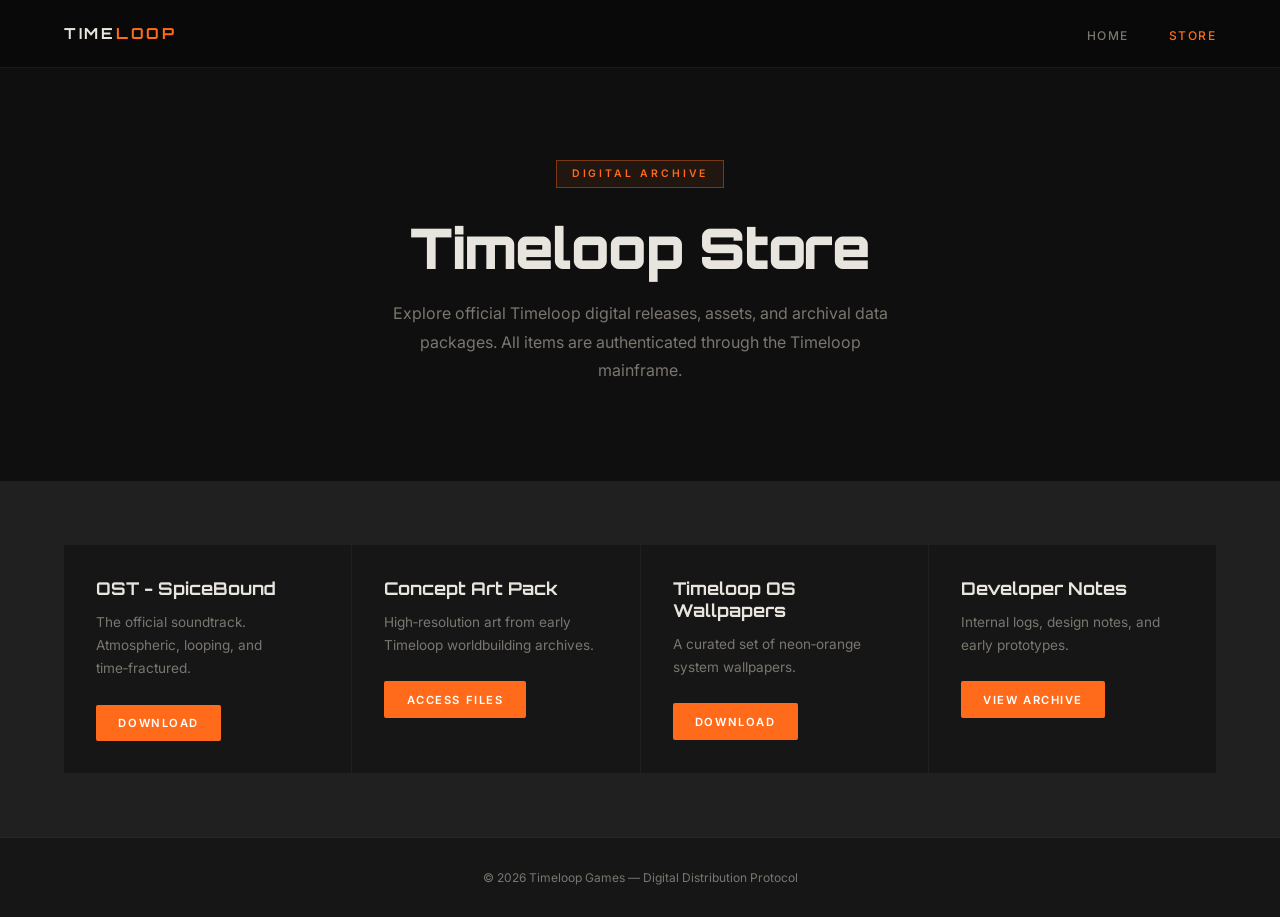
==== commit 0ba56702: "Update index.html" ====
--- a/index.html
+++ b/index.html
@@ -153,7 +153,7 @@
 <section class="store-grid">
 
   <div class="store-item">
-    <div class="item-title">OST — Echoes of the 13th Loop</div>
+    <div class="item-title">OST - SpiceBound</div>
     <p class="item-desc">The official soundtrack. Atmospheric, looping, and time‑fractured.</p>
     <a href="#" class="item-btn">Download</a>
   </div>
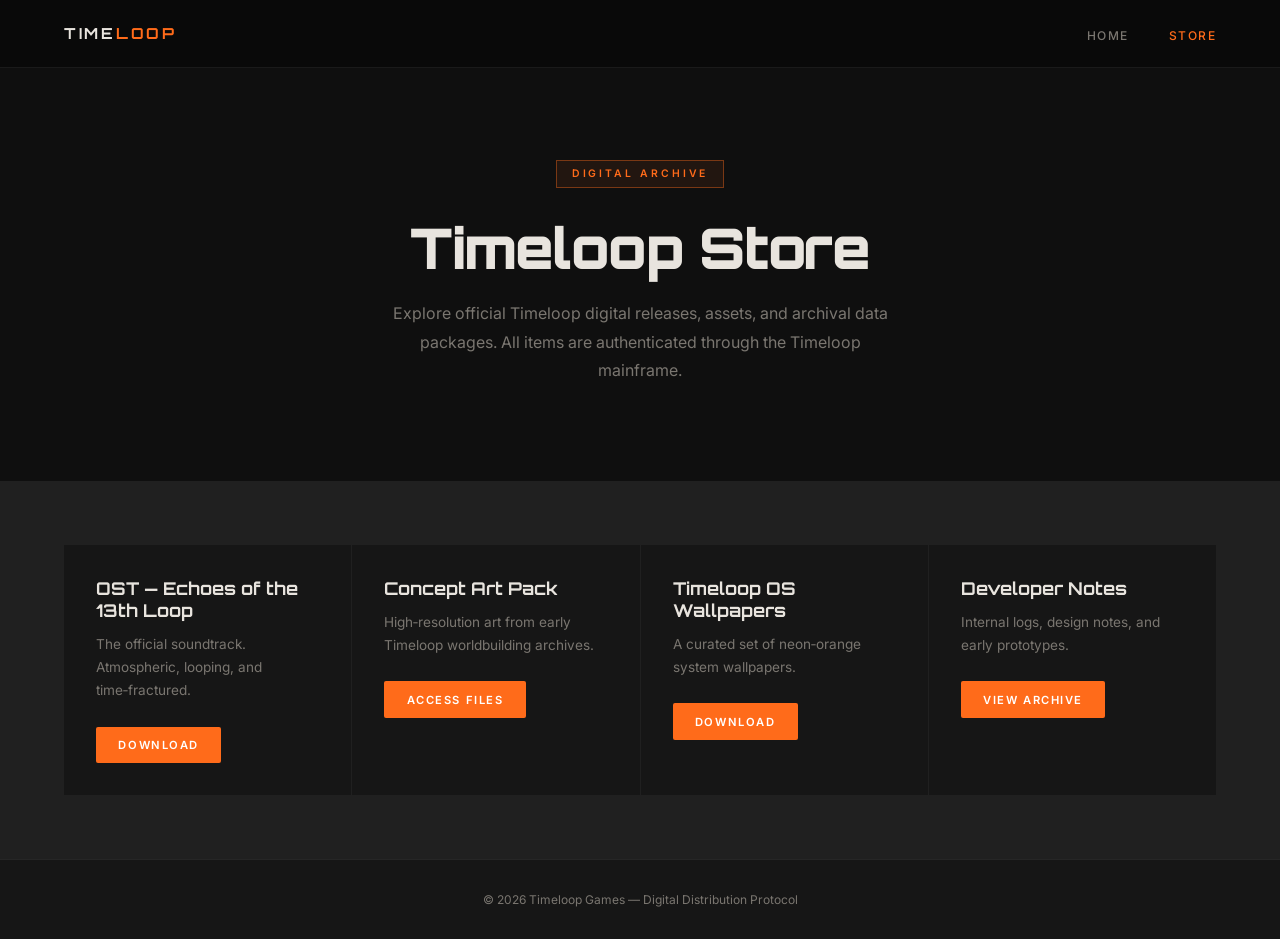
==== commit 29df21d6: "Update index.html" ====
--- a/index.html
+++ b/index.html
@@ -134,9 +134,9 @@
 <body>
 
 <nav>
-  <a href="index.html" class="nav-logo">TIME<span>LOOP</span></a>
+  <a href="https://timeloopthrill.com" class="nav-logo">TIME<span>LOOP</span></a>
   <ul class="nav-links">
-    <li><a href="index.html">Home</a></li>
+    <li><a href="https://timeloopthrill.com">Home</a></li>
     <li><a href="store.html" class="active">Store</a></li>
   </ul>
 </nav>
@@ -153,27 +153,27 @@
 <section class="store-grid">
 
   <div class="store-item">
-    <div class="item-title">OST - SpiceBound</div>
+    <div class="item-title">OST — Echoes of the 13th Loop</div>
     <p class="item-desc">The official soundtrack. Atmospheric, looping, and time‑fractured.</p>
-    <a href="#" class="item-btn">Download</a>
+    <a href="downloads/echoes_ost.zip" class="item-btn">Download</a>
   </div>
 
   <div class="store-item">
     <div class="item-title">Concept Art Pack</div>
     <p class="item-desc">High‑resolution art from early Timeloop worldbuilding archives.</p>
-    <a href="#" class="item-btn">Access Files</a>
+    <a href="downloads/concept_art_pack.zip" class="item-btn">Access Files</a>
   </div>
 
   <div class="store-item">
     <div class="item-title">Timeloop OS Wallpapers</div>
     <p class="item-desc">A curated set of neon‑orange system wallpapers.</p>
-    <a href="#" class="item-btn">Download</a>
+    <a href="downloads/wallpapers.zip" class="item-btn">Download</a>
   </div>
 
   <div class="store-item">
     <div class="item-title">Developer Notes</div>
     <p class="item-desc">Internal logs, design notes, and early prototypes.</p>
-    <a href="#" class="item-btn">View Archive</a>
+    <a href="downloads/dev_notes.pdf" class="item-btn">View Archive</a>
   </div>
 
 </section>
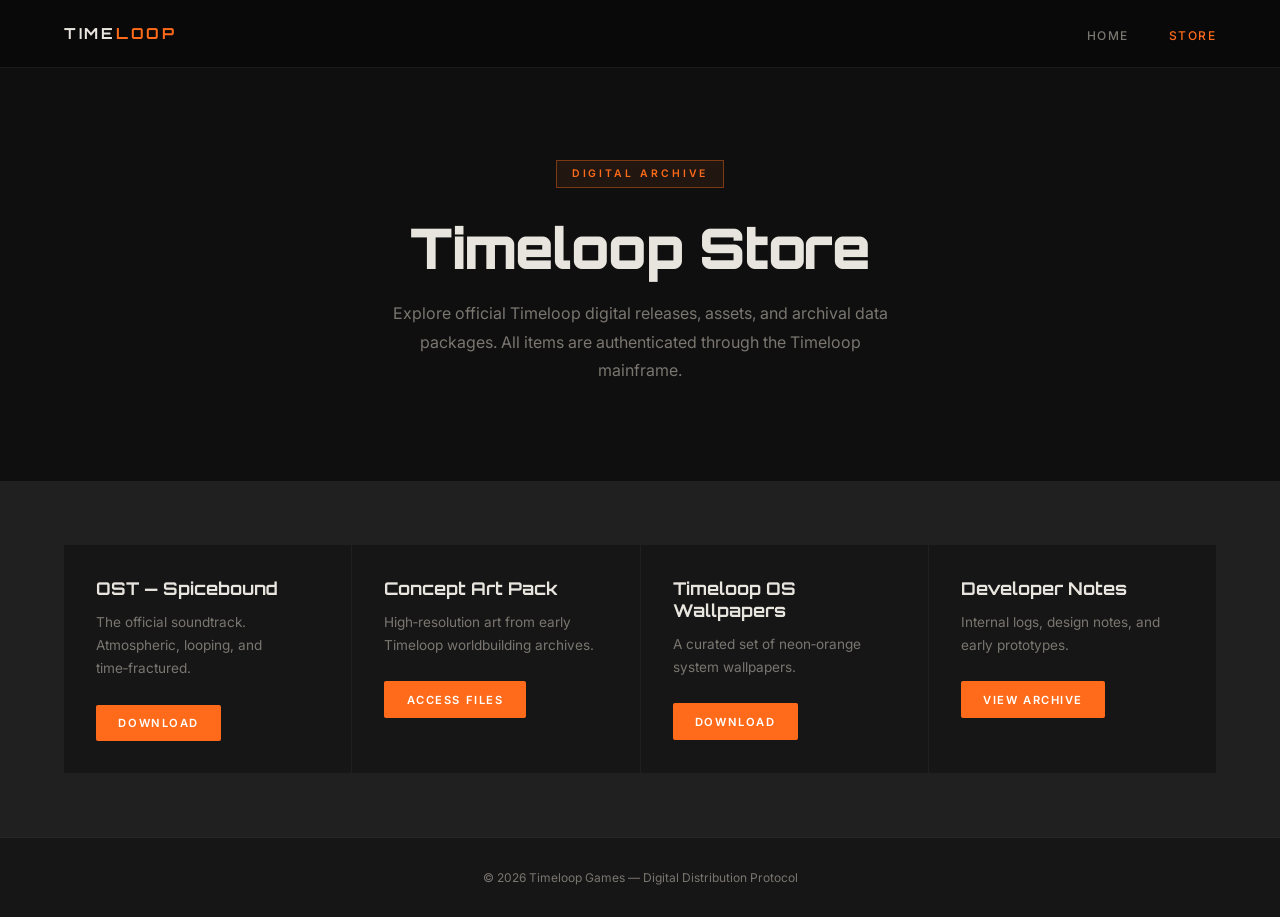
==== commit 72e7f753: "Update index.html" ====
--- a/index.html
+++ b/index.html
@@ -153,7 +153,7 @@
 <section class="store-grid">
 
   <div class="store-item">
-    <div class="item-title">OST — Echoes of the 13th Loop</div>
+    <div class="item-title">OST — Spicebound</div>
     <p class="item-desc">The official soundtrack. Atmospheric, looping, and time‑fractured.</p>
     <a href="downloads/echoes_ost.zip" class="item-btn">Download</a>
   </div>
